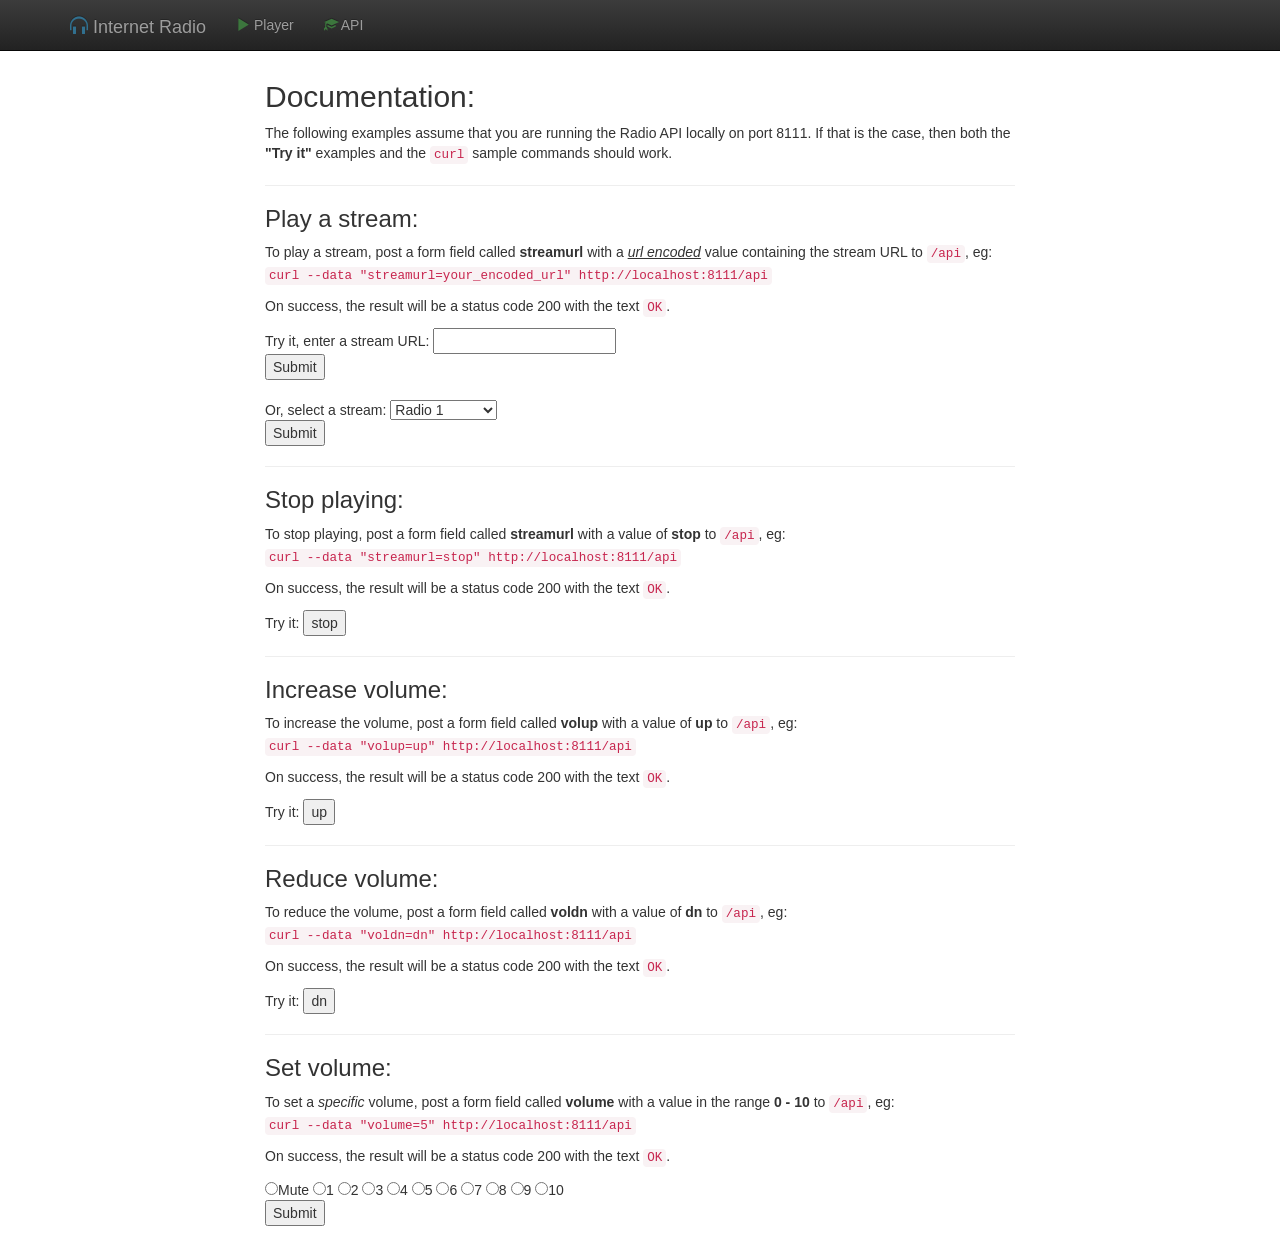
==== radioApi/doc.html @ 30ac1a09 "First commit" ====
<!DOCTYPE html>
<html lang="en">
    <head>
        <link rel="shortcut icon" href="favicon.ico" />
        <meta charset="utf-8" />
        <meta http-equiv="X-UA-Compatible" content="IE=edge" />
        <meta name="viewport" content="width=device-width, initial-scale=1" />
        <link rel="stylesheet" href="css/bootstrap.min.css" />
        <link rel="stylesheet" href="css/bootstrap-theme.min.css" />
        <link rel="stylesheet" href="css/pad.css">
    </head>
    <body>
        
        <div class="navbar navbar-inverse navbar-fixed-top">
            <div class="container">
                <div class="navbar-header">
                    <button type="button" class="navbar-toggle" data-toggle="collapse" data-target=".navbar-collapse">
                        <span class="glyphicon glyphicon-chevron-down text-info" aria-hidden="true"></span>
                    </button>
                    <a href="index.html" class="navbar-brand">
                        <span class="glyphicon glyphicon-headphones text-info" aria-hidden="true"></span>
                        Internet Radio
                    </a>
                    
                </div>
                <div class="navbar-collapse collapse">
                    <ul class="nav navbar-nav">
                        <li><a href="index.html"><span class="glyphicon glyphicon-play text-success" aria-hidden="true"></span> Player</a></li>
                    </ul>
                     <ul class="nav navbar-nav">
                        <li><a href="doc.html"><span class="glyphicon glyphicon-education text-success" aria-hidden="true"></span> API</a></li>
                    </ul>
                </div>
            </div>
        </div>
        
        <div class="container body-content">
        
        <!-- -->
          <div class="row">
	    <div class="col-md-8 col-md-offset-2">
              
              <h2>Documentation:</h2>
              <p>The following examples assume that you are running the Radio API locally on port 8111.  If that is the case, then 
              both the <b>"Try it"</b> examples and the <code>curl</code> sample commands should work.</p>
              <hr/>
              
              <h3>Play a stream:</h3>
              <p>To play a stream, post a form field called <b>streamurl</b> with a <i><u>url encoded</u></i> value containing the 
              stream URL to <code>/api</code>, eg:<br/>
              <code>curl --data "streamurl=your_encoded_url" http://localhost:8111/api</code>
              <p>On success, the result will be a status code 200 with the text <code>OK</code>.</p>
              <form action="api" name="streamplaymanual" method="post" enctype="application/x-www-form-urlencoded">
		Try it, enter a stream URL:  
		<input type="text" name="streamurl" /><br/>
		<input type="submit" value="Submit" />
	      </form>
	      
	      <br/>
	      
	      <form action="api" name="streamplaylist" method="post" enctype="application/x-www-form-urlencoded">
		Or, select a stream: 
		  <select name="streamurl">
		    <option value="http://bbcmedia.ic.llnwd.net/stream/bbcmedia_radio1_mf_p">Radio 1</option>
		    <option value="http://bbcmedia.ic.llnwd.net/stream/bbcmedia_radio1xtra_mf_p">Radio 1 Xtra</option>
		    <option value="http://bbcmedia.ic.llnwd.net/stream/bbcmedia_radio2_mf_p">Radio 2</option>
		    <option value="http://bbcmedia.ic.llnwd.net/stream/bbcmedia_radio3_mf_p">Radio 3</option>
		    <option value="http://bbcmedia.ic.llnwd.net/stream/bbcmedia_radio4fm_mf_p">Radio 4 FM</option>
		    <option value="http://bbcmedia.ic.llnwd.net/stream/bbcmedia_radio4lw_mf_p">Radio 4 LW</option>
		    <option value="http://bbcmedia.ic.llnwd.net/stream/bbcmedia_radio4extra_mf_p">Radio 4 Extra</option>
		    <option value="http://bbcmedia.ic.llnwd.net/stream/bbcmedia_radio5live_mf_p">Radio 5 Live</option>
		    <option value="http://bbcmedia.ic.llnwd.net/stream/bbcmedia_6music_mf_p">6Music</option>
		    <option value="http://bbcmedia.ic.llnwd.net/stream/bbcmedia_asianet_mf_p">Asia Net</option>
		    <option value="http://audio.scdn.arkena.com/11016/fip-midfi128.mp3">Fip</option>
		  </select><br/>
		  <input type="submit" value="Submit" />
	      </form>
	      
              <hr/>

              <h3>Stop playing:</h3>
              <p>To stop playing, post a form field called <b>streamurl</b> with a value of <b>stop</b> 
              to <code>/api</code>, eg:<br/>
              <code>curl --data "streamurl=stop" http://localhost:8111/api</code>
              <p>On success, the result will be a status code 200 with the text <code>OK</code>.</p>
              <form action="api" name="streamstopplay" method="post" enctype="application/x-www-form-urlencoded">
		Try it: <input type="submit" name="streamurl" value="stop" />
	      </form>
	      
              <hr/>
              
              <h3>Increase volume:</h3>
              <p>To increase the volume, post a form field called <b>volup</b> with a value of <b>up</b> 
              to <code>/api</code>, eg:<br/>
              <code>curl --data "volup=up" http://localhost:8111/api</code>
              <p>On success, the result will be a status code 200 with the text <code>OK</code>.</p>
              <form action="api" name="volumeinc" method="post" enctype="application/x-www-form-urlencoded"> 
		Try it: <input type="submit" name="volup" value="up" />
	      </form>
              </p>
              
              <hr/>
              
              <h3>Reduce volume:</h3>
              <p>To reduce the volume, post a form field called <b>voldn</b> with a value of <b>dn</b> 
              to <code>/api</code>, eg:<br/>
              <code>curl --data "voldn=dn" http://localhost:8111/api</code>
              <p>On success, the result will be a status code 200 with the text <code>OK</code>.</p>
              <form action="api" name="volumedec" method="post" enctype="application/x-www-form-urlencoded"> 
		Try it: <input type="submit" name="voldn" value="dn" />
	      </form>
              </p>

              <hr/>
              
              <h3>Set volume:</h3>
              <p>To set a <i>specific</i> volume, post a form field called <b>volume</b> with a value in the range 
              <b>0 - 10</b> to <code>/api</code>, eg:<br/>
              <code>curl --data "volume=5" http://localhost:8111/api</code>
              <p>On success, the result will be a status code 200 with the text <code>OK</code>.</p>
              <form action="api" name="volumeset" method="post" enctype="application/x-www-form-urlencoded"> 
		<input type="radio" name="volume" value="0" />Mute
		<input type="radio" name="volume" value="1" />1
		<input type="radio" name="volume" value="2" />2
		<input type="radio" name="volume" value="3" />3
		<input type="radio" name="volume" value="4" />4
		<input type="radio" name="volume" value="5" />5
		<input type="radio" name="volume" value="6" />6
		<input type="radio" name="volume" value="7" />7
		<input type="radio" name="volume" value="8" />8
		<input type="radio" name="volume" value="9" />9
		<input type="radio" name="volume" value="10"/>10<br/>
		<input type="submit" value="Submit">
	      </form>
              </p>
              
            </div>
          </div>
        <!-- -->
            
        </div>
        
<!-- Bootstrap core JavaScript
 ================================================== -->
<!-- Placed at the end of the document so the pages load faster -->
<script src="js/jquery-2-1-0-min.js"></script>
<script src="js/bootstrap.min.js"></script>
<!-- IE10 viewport hack for surface/desktop Windows 8 bug -->
<script src="js/ie10-viewport-bug-workaround.js"></script>

</body>
</html>
---- radioApi/css/pad.css ----
body
{
    margin-top: 60px;
}

.input-huge
{
    width:98%;
    height:130px;
    font-size: 90px;
    margin-bottom: 2px;
}

.input-medium
{
    width:98%;
    height:65px;
    font-size: 45px;
    margin-bottom: 1px;
}

.btn-pad
{
    width: 32%;
    height: 75px;
    margin-bottom: 2px;

    /* this was useful: http://charliepark.org/bootstrap_buttons/ */
    background-color: hsl(0, 0%, 52%) !important;
    background-repeat: repeat-x;
    filter: progid:DXImageTransform.Microsoft.gradient(startColorstr="#b2b2b2", endColorstr="#848484");
    background-image: -khtml-gradient(linear, left top, left bottom, from(#b2b2b2), to(#848484));
    background-image: -moz-linear-gradient(top, #b2b2b2, #848484);
    background-image: -ms-linear-gradient(top, #b2b2b2, #848484);
    background-image: -webkit-gradient(linear, left top, left bottom, color-stop(0%, #b2b2b2), color-stop(100%, #848484));
    background-image: -webkit-linear-gradient(top, #b2b2b2, #848484);
    background-image: -o-linear-gradient(top, #b2b2b2, #848484);
    background-image: linear-gradient(#b2b2b2, #848484);
    border-color: #848484 #848484 hsl(0, 0%, 47.5%);
}

.btn-pad-cnt
{
    background-color: silver;
}

.badge-huge
{
    font-size: 65px;
    margin-top: -10px;
    background-color: transparent;
}

.glyph-huge
{
    margin-top: -4px;
    font-size: 60px;
    color: darkred;
}
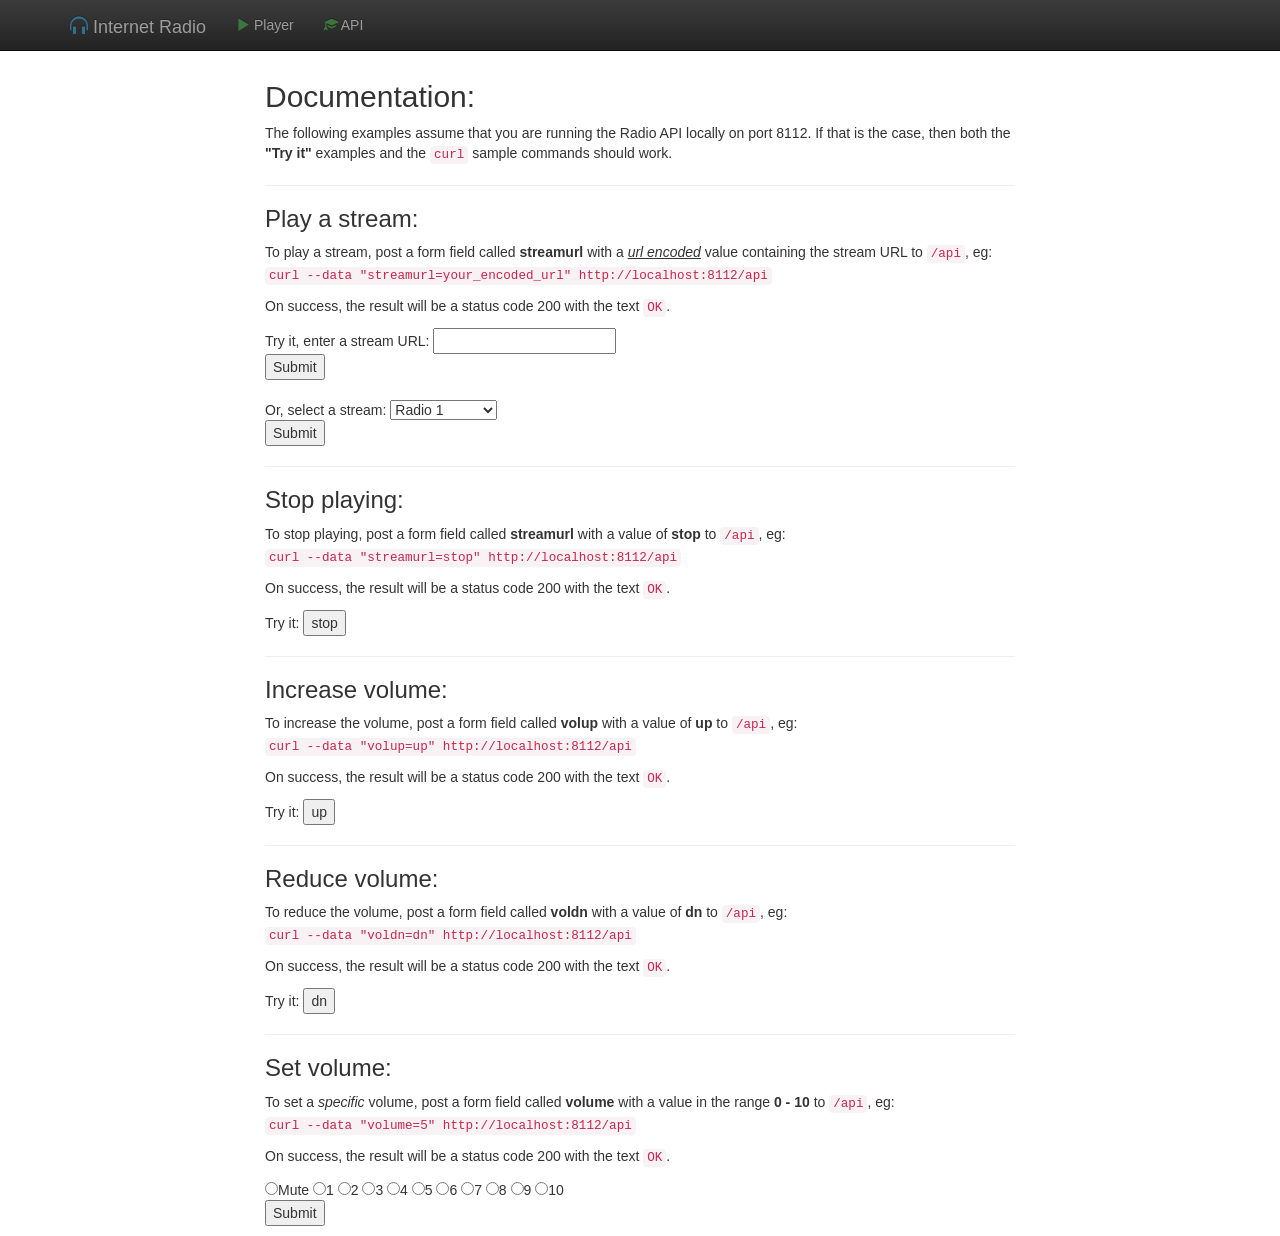
==== commit cbdc7679: "Updates documentation to use port 8112" ====
--- a/radioApi/doc.html
+++ b/radioApi/doc.html
@@ -41,14 +41,14 @@
 	    <div class="col-md-8 col-md-offset-2">
               
               <h2>Documentation:</h2>
-              <p>The following examples assume that you are running the Radio API locally on port 8111.  If that is the case, then 
+              <p>The following examples assume that you are running the Radio API locally on port 8112.  If that is the case, then 
               both the <b>"Try it"</b> examples and the <code>curl</code> sample commands should work.</p>
               <hr/>
               
               <h3>Play a stream:</h3>
               <p>To play a stream, post a form field called <b>streamurl</b> with a <i><u>url encoded</u></i> value containing the 
               stream URL to <code>/api</code>, eg:<br/>
-              <code>curl --data "streamurl=your_encoded_url" http://localhost:8111/api</code>
+              <code>curl --data "streamurl=your_encoded_url" http://localhost:8112/api</code>
               <p>On success, the result will be a status code 200 with the text <code>OK</code>.</p>
               <form action="api" name="streamplaymanual" method="post" enctype="application/x-www-form-urlencoded">
 		Try it, enter a stream URL:  
@@ -81,7 +81,7 @@
               <h3>Stop playing:</h3>
               <p>To stop playing, post a form field called <b>streamurl</b> with a value of <b>stop</b> 
               to <code>/api</code>, eg:<br/>
-              <code>curl --data "streamurl=stop" http://localhost:8111/api</code>
+              <code>curl --data "streamurl=stop" http://localhost:8112/api</code>
               <p>On success, the result will be a status code 200 with the text <code>OK</code>.</p>
               <form action="api" name="streamstopplay" method="post" enctype="application/x-www-form-urlencoded">
 		Try it: <input type="submit" name="streamurl" value="stop" />
@@ -92,7 +92,7 @@
               <h3>Increase volume:</h3>
               <p>To increase the volume, post a form field called <b>volup</b> with a value of <b>up</b> 
               to <code>/api</code>, eg:<br/>
-              <code>curl --data "volup=up" http://localhost:8111/api</code>
+              <code>curl --data "volup=up" http://localhost:8112/api</code>
               <p>On success, the result will be a status code 200 with the text <code>OK</code>.</p>
               <form action="api" name="volumeinc" method="post" enctype="application/x-www-form-urlencoded"> 
 		Try it: <input type="submit" name="volup" value="up" />
@@ -104,7 +104,7 @@
               <h3>Reduce volume:</h3>
               <p>To reduce the volume, post a form field called <b>voldn</b> with a value of <b>dn</b> 
               to <code>/api</code>, eg:<br/>
-              <code>curl --data "voldn=dn" http://localhost:8111/api</code>
+              <code>curl --data "voldn=dn" http://localhost:8112/api</code>
               <p>On success, the result will be a status code 200 with the text <code>OK</code>.</p>
               <form action="api" name="volumedec" method="post" enctype="application/x-www-form-urlencoded"> 
 		Try it: <input type="submit" name="voldn" value="dn" />
@@ -116,7 +116,7 @@
               <h3>Set volume:</h3>
               <p>To set a <i>specific</i> volume, post a form field called <b>volume</b> with a value in the range 
               <b>0 - 10</b> to <code>/api</code>, eg:<br/>
-              <code>curl --data "volume=5" http://localhost:8111/api</code>
+              <code>curl --data "volume=5" http://localhost:8112/api</code>
               <p>On success, the result will be a status code 200 with the text <code>OK</code>.</p>
               <form action="api" name="volumeset" method="post" enctype="application/x-www-form-urlencoded"> 
 		<input type="radio" name="volume" value="0" />Mute
@@ -137,7 +137,7 @@
             </div>
           </div>
         <!-- -->
-            
+
         </div>
         
 <!-- Bootstrap core JavaScript
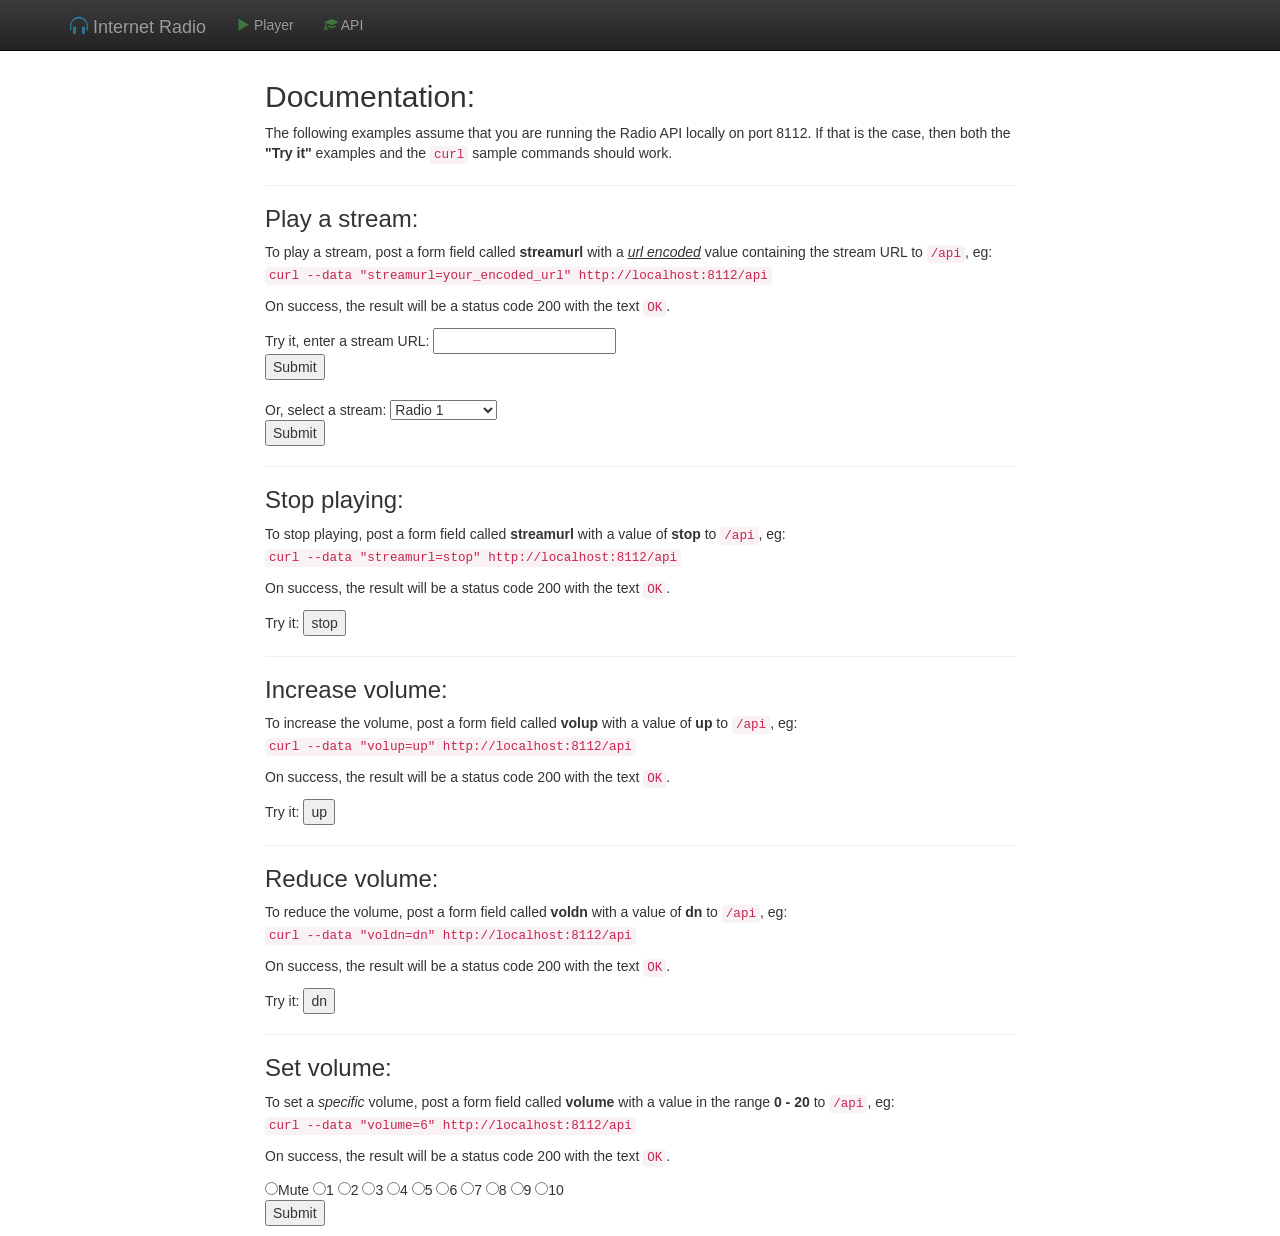
==== commit e05cd816: "volume adjust is now finer (1-20)" ====
--- a/radioApi/doc.html
+++ b/radioApi/doc.html
@@ -115,21 +115,21 @@
               
               <h3>Set volume:</h3>
               <p>To set a <i>specific</i> volume, post a form field called <b>volume</b> with a value in the range 
-              <b>0 - 10</b> to <code>/api</code>, eg:<br/>
-              <code>curl --data "volume=5" http://localhost:8112/api</code>
+              <b>0 - 20</b> to <code>/api</code>, eg:<br/>
+              <code>curl --data "volume=6" http://localhost:8112/api</code>
               <p>On success, the result will be a status code 200 with the text <code>OK</code>.</p>
               <form action="api" name="volumeset" method="post" enctype="application/x-www-form-urlencoded"> 
 		<input type="radio" name="volume" value="0" />Mute
-		<input type="radio" name="volume" value="1" />1
-		<input type="radio" name="volume" value="2" />2
-		<input type="radio" name="volume" value="3" />3
-		<input type="radio" name="volume" value="4" />4
-		<input type="radio" name="volume" value="5" />5
-		<input type="radio" name="volume" value="6" />6
-		<input type="radio" name="volume" value="7" />7
-		<input type="radio" name="volume" value="8" />8
-		<input type="radio" name="volume" value="9" />9
-		<input type="radio" name="volume" value="10"/>10<br/>
+		<input type="radio" name="volume" value="2" />1
+		<input type="radio" name="volume" value="4" />2
+		<input type="radio" name="volume" value="6" />3
+		<input type="radio" name="volume" value="8" />4
+		<input type="radio" name="volume" value="10" />5
+		<input type="radio" name="volume" value="12" />6
+		<input type="radio" name="volume" value="14" />7
+		<input type="radio" name="volume" value="16" />8
+		<input type="radio" name="volume" value="18" />9
+		<input type="radio" name="volume" value="20"/>10<br/>
 		<input type="submit" value="Submit">
 	      </form>
               </p>
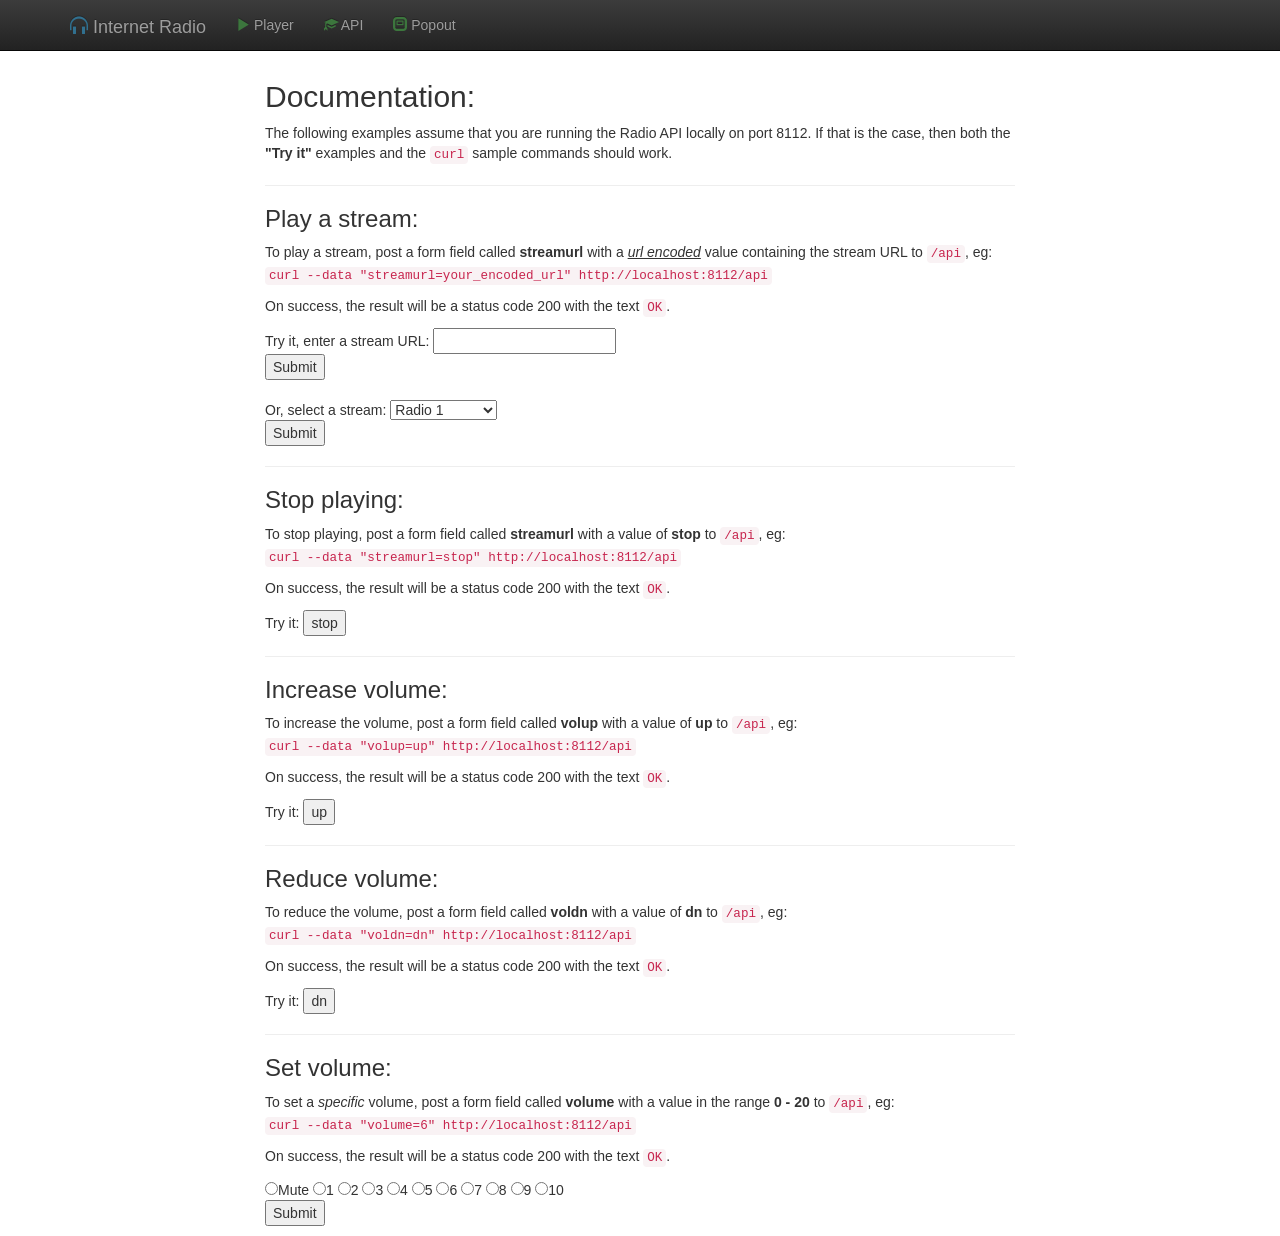
==== commit b777d6c8: "minor html update" ====
--- a/radioApi/doc.html
+++ b/radioApi/doc.html
@@ -29,6 +29,11 @@
                     </ul>
                      <ul class="nav navbar-nav">
                         <li><a href="doc.html"><span class="glyphicon glyphicon-education text-success" aria-hidden="true"></span> API</a></li>
+                    </ul>
+                    <ul class="nav navbar-nav hidden-xs">
+                        <li><a href="index.html" onclick="window.open(this.href,'targetWindow','width=340,height=520,toolbar=0,location=0,status=0,menubar=0,scrollbars=0'); return false;">
+			  <span class="glyphicon glyphicon-modal-window text-success" aria-hidden="true"></span> Popout
+                        </a></li>
                     </ul>
                 </div>
             </div>
